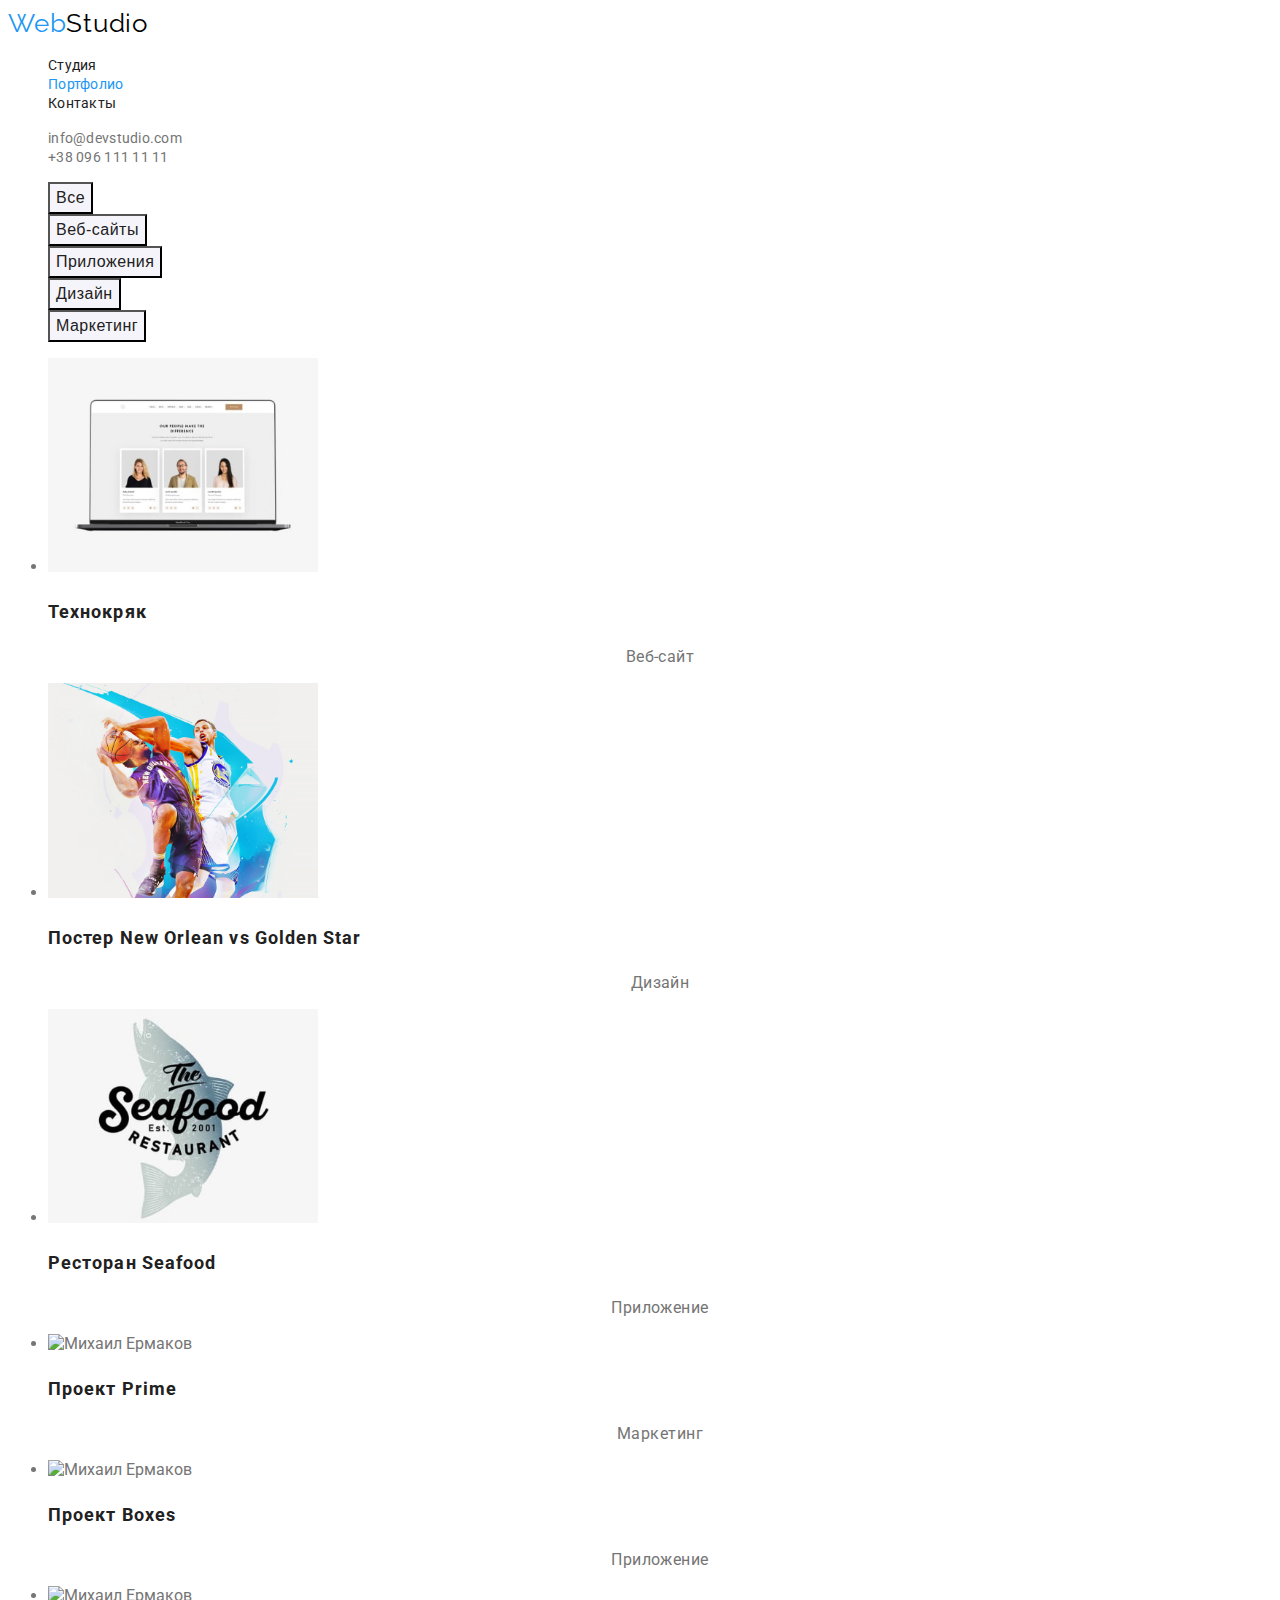
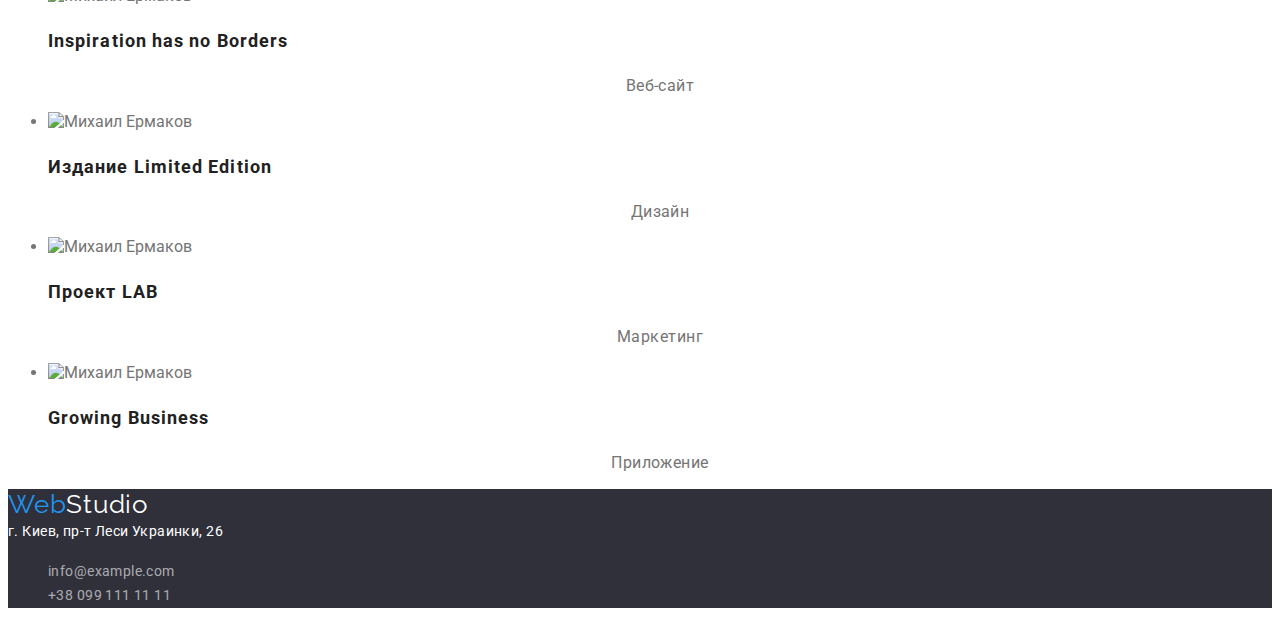
==== portfolio/portfolio.html @ 4dfbd931 "создал страницу портфолио + стили" ====
<!DOCTYPE html>
<html lang="en">

<head>
    <meta charset="UTF-8">
    <meta http-equiv="X-UA-Compatible" content="IE=edge">
    <meta name="viewport" content="width=device-width, initial-scale=1.0">
    <title>WebStudio</title>
    <link rel="preconnect" href="https://fonts.googleapis.com">
    <link rel="preconnect" href="https://fonts.gstatic.com" crossorigin>
    <link
        href="https://fonts.googleapis.com/css2?family=Raleway:wght@700&family=Roboto:wght@400;500;700;900&display=swap"
        rel="stylesheet">
    <link rel="stylesheet" href="../css/style.css">
</head>

<body>

    <!-- Шапка страницы -->
    <header class="header">
        <a class="header-logo link" href="/"><span class="logo-title">Web</span>Studio</a>
        <nav class="header-navigation">
            <ul class="list header-list">
                <li class="header-item"><a class="link header-link " href="../index.html">Студия</a></li>
                <li class="header-item"><a class="link header-link active" href="./portfolio/portfolio.html">Портфолио</a></li>
                <li class="header-item"><a class="link header-link" href="">Контакты</a></li>
            </ul>
        </nav>

        <ul class="list">
            <li><a class="link header-mail" href="mailto:info@devstudio.com">info@devstudio.com</a></li>
            <li><a class="link header-tel" href="tel:+380961111111">+38 096 111 11 11</a></li>
        </ul>
    </header>

    <!--main content-->
    <main>
        <ul class="list">
            <li><button class="preview-btn" type="button">Все</button></li>
            <li><button class="preview-btn" type="button">Веб-сайты</button></li>
            <li><button class="preview-btn" type="button">Приложения</button></li>
            <li><button class="preview-btn" type="button">Дизайн</button></li>
            <li><button class="preview-btn" type="button">Маркетинг</button></li>
        </ul>
        <ul>
            <li>
                <img src="../images/portfoliio/img1.jpg" alt="Игорь Демьяненко" width="270">
                <h3 class="proect">Технокряк</h3>
                <p class="position">Веб-сайт</p>
            </li>
            <li>
                <img src="../images/portfoliio/img2.jpg" alt="Ольга Репина" width="270">
                <h3 class="proect">Постер New Orlean vs Golden Star</h3>
                <p class="position">Дизайн</p>
            </li>
            <li>
                <img src="../images/portfoliio/img3.jpg" alt="Николай Тарасов" width="270">
                <h3 class="proect">Ресторан Seafood</h3>
                <p class="position">Приложение</p>
            </li>
            <li>
                <img src=".../images/portfoliio/img4.jpg" alt="Михаил Ермаков" width="270">
                <h3 class="proect">Проект Prime</h3>
                <p class="position">Маркетинг</p>
            </li>
            <li>
                <img src=".../images/portfoliio/img5.jpg" alt="Михаил Ермаков" width="270">
                <h3 class="proect">Проект Boxes</h3>
                <p class="position">Приложение</p>
            </li>
            <li>
                <img src=".../images/portfoliio/img6.jpg" alt="Михаил Ермаков" width="270">
                <h3 class="proect">Inspiration has no Borders</h3>
                <p class="position">Веб-сайт</p>
            </li>
            <li>
                <img src=".../images/portfoliio/img7.jpg" alt="Михаил Ермаков" width="270">
                <h3 class="proect">Издание Limited Edition</h3>
                <p class="position">Дизайн</p>
            </li>
            <li>
                <img src=".../images/portfoliio/img8.jpg" alt="Михаил Ермаков" width="270">
                <h3 class="proect">Проект LAB</h3>
                <p class="position">Маркетинг</p>
            </li>
            <li>
                <img src=".../images/portfoliio/img9.jpg" alt="Михаил Ермаков" width="270">
                <h3 class="proect">Growing Business</h3>
                <p class="position">Приложение</p>
            </li>
    </main>
    <footer>
        <section class="footer">
            <a class="footer-logo link" href="/"><span class="logo-title">Web</span>Studio</a>
            <address>г. Киев, пр-т Леси Украинки, 26</address>
            <ul class="list">
                <li><a class="link footer-mail" href=",ilto:info@example.com">info@example.com</a></li>
                <li><a class="link footer-tel" href="tel:+380991111111">+38 099 111 11 11</a></li>
            </ul>
        </section>
    </footer>

</body>

</html>
---- css/style.css ----
:root {
    --prymary-text-color: #757575;
    --title-text-color: #212121;
    --accent-color: #2196F3;
    --prymary-white-color: #000000;
    --second-colr-text: #ffffff;
}

body {
    font-family: roboto, sans-serif;
    color: var(--prymary-text-color);
;
}

/* класы для сброса */
.list {
    list-style: none;
}

.link {
    text-decoration: none;
}

/* logo */
.header-logo,
.footer-logo {
    font-family: Raleway;
    font-style: normal;
    font-weight: 700px;
    font-size: 26px;
    line-height: 1.2;
    letter-spacing: 0.03em;
    color: #000000;
}
.footer-logo {
    color: var(--second-colr-text);
 }
.logo-title {
    color: var(--accent-color);
}

/* navigation */
.header-link, .header-mail, .header-tel {
    font-weight: 500px;
    Font-size: 14px;
    line-height: 1.14;
    letter-spacing: 0.02em;
    color: var(--title-text-color);
}

.active {
    color: var(--accent-color);
}

.header-link:hover,
.header-mail:hover, 
.header-tel:hover,
.footer-mail:hover,
.footer-tel:hover {
    color: var(--accent-color);
}

.header-link:focus,
.header-mail:focus, 
.header-tel:focus,
.footer-mail:focus,
.footer-tel:focus {
    color: var(--accent-color);
}

.header-tel, .header-mail {
    color: var(--prymary-text-color);
}


/* preview */
.preview {
    background-color: #2F303A;
}
.preview-text {
    font-weight: 900px;
    font-size: 44px;
    line-height: 1.36;
    text-align: center;
    letter-spacing: 0.06em;
    text-transform: uppercase;
    color: var(--second-colr-text);
}

.preview-btn {
    font-weight: 500;
    font-size: 16px;
    line-height: 1.62;
    text-align: center;
    letter-spacing: 0.03em;
    color: var(--title-text-color);
    background-color: #F5F4FA;
}

.preview-btn:hover {
    background-color: var(--accent-color);
    color: var(--second-colr-text);
}


/* стиль для страницы портфолио */
.filtr-btn {
    font-weight: 700;
    font-size: 16px;
    line-height: 1.87;
    text-align: center;
    letter-spacing: 0.06em;
    color: var(--second-colr-text);
    cursor: pointer;
    background-color: var(--accent-color);
}
}



.title {
    font-weight: 700px;
    font-size: 14px;
    line-height: 1.14;
    letter-spacing: 0.03em;
    color: var(--title-text-color);
    text-transform: uppercase;
}

.text {
    font-family: Roboto;
    font-size: 14px;
    line-height: 1.71;
    letter-spacing: 0.03em
}

.work,
.team {
    font-weight: 700px;
    font-size: 36px;
    line-height: 1.16;
    text-align: center;
    letter-spacing: 0.03em;

    color: var(--title-text-color)
}

.team-name {
    font-weight: 500px;
    font-size: 16px;
    line-height: 1.18;
    text-align: center;
    letter-spacing: 0.03em;
    color: var( --title-text-color);

}

.position {
    font-size: 16px;
    line-height: 1.18;
    text-align: center;
    letter-spacing: 0.03em;
    }

.footer {
    background-color: #2F303A;;
}

address {
    font-style: normal;
    font-weight: normal;
    font-size: 14px;
    line-height: 1.71;
    letter-spacing: 0.03em;
    color: #FFFFFF;

}

.footer-mail,
.footer-tel {
    font-style: normal;
    font-weight: 400px;
    font-size: 14px;
    line-height: 1.71;
    letter-spacing: 0.03em;
    color: rgba(255, 255, 255, 0.6);
}

.proect {
    font-weight: 700;
    font-size: 18px;
    line-height: 2;
    letter-spacing: 0.06em;
    color: var(--title-text-color)
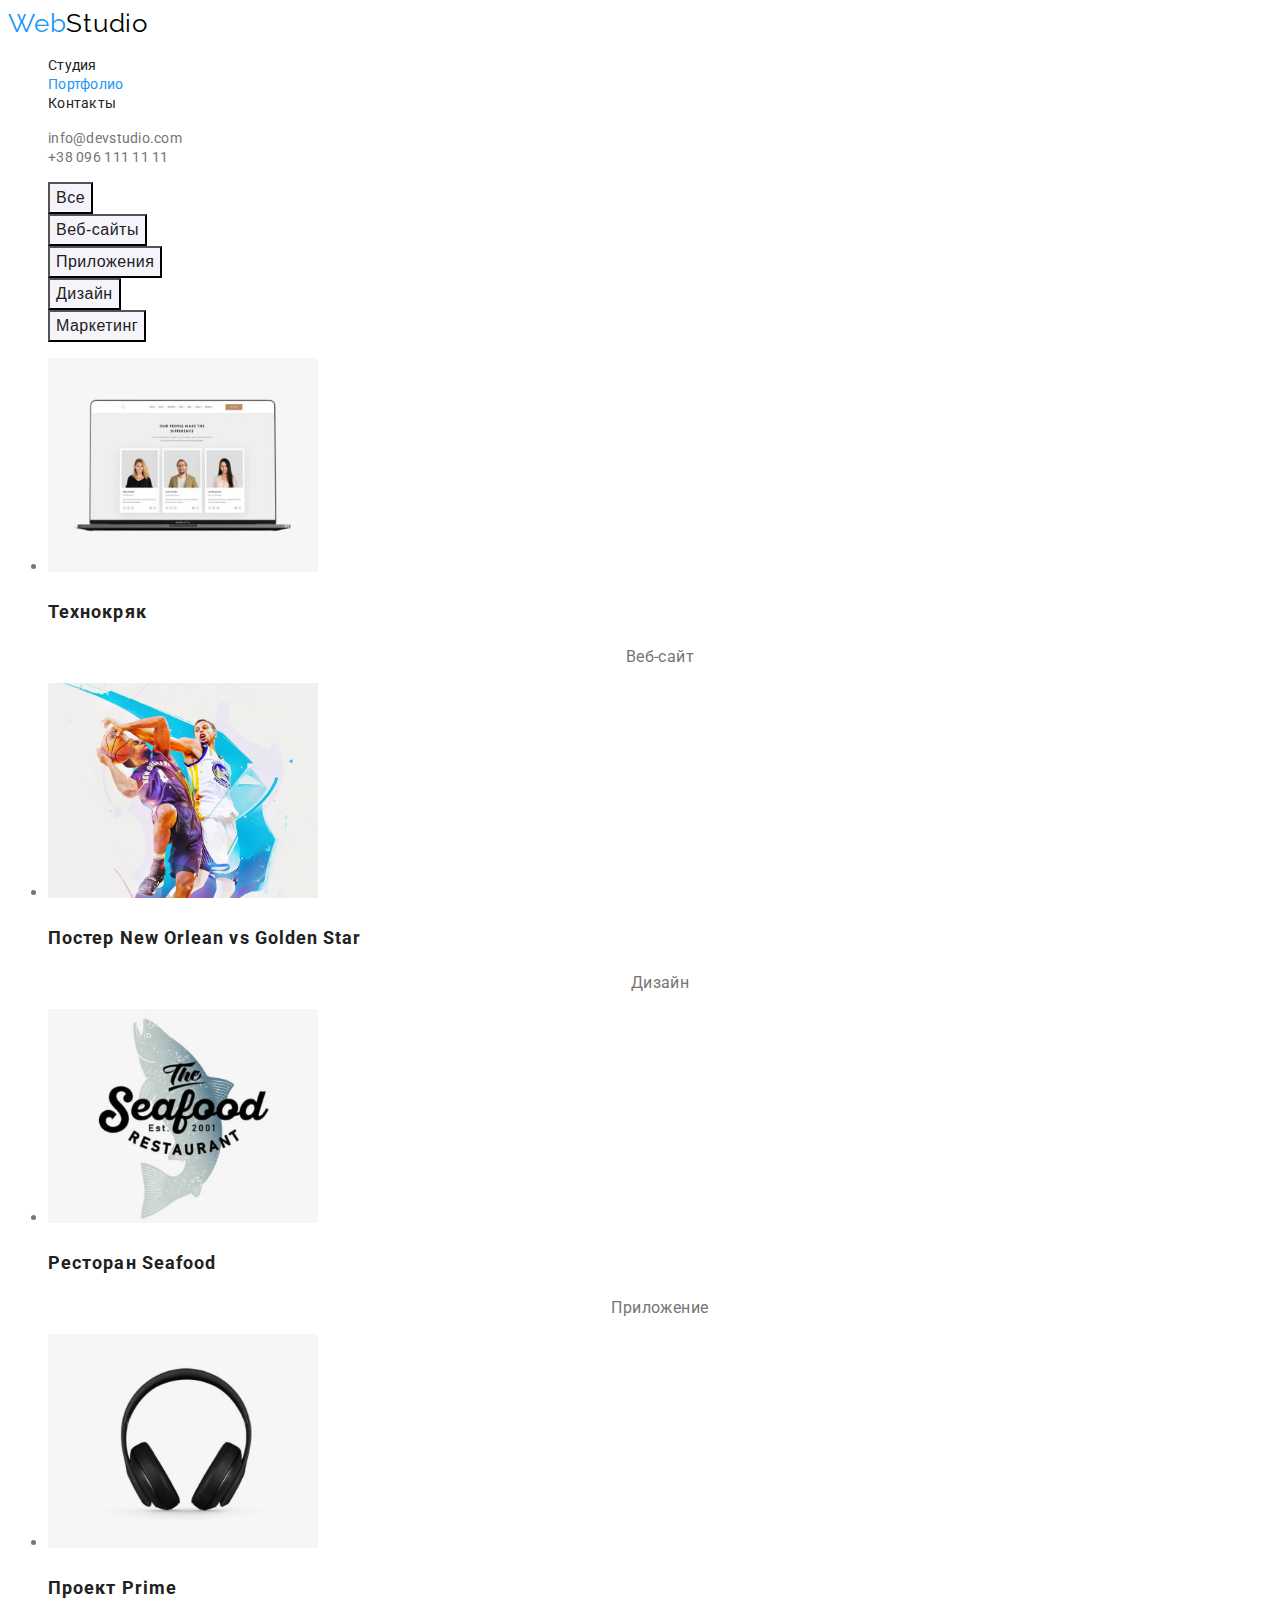
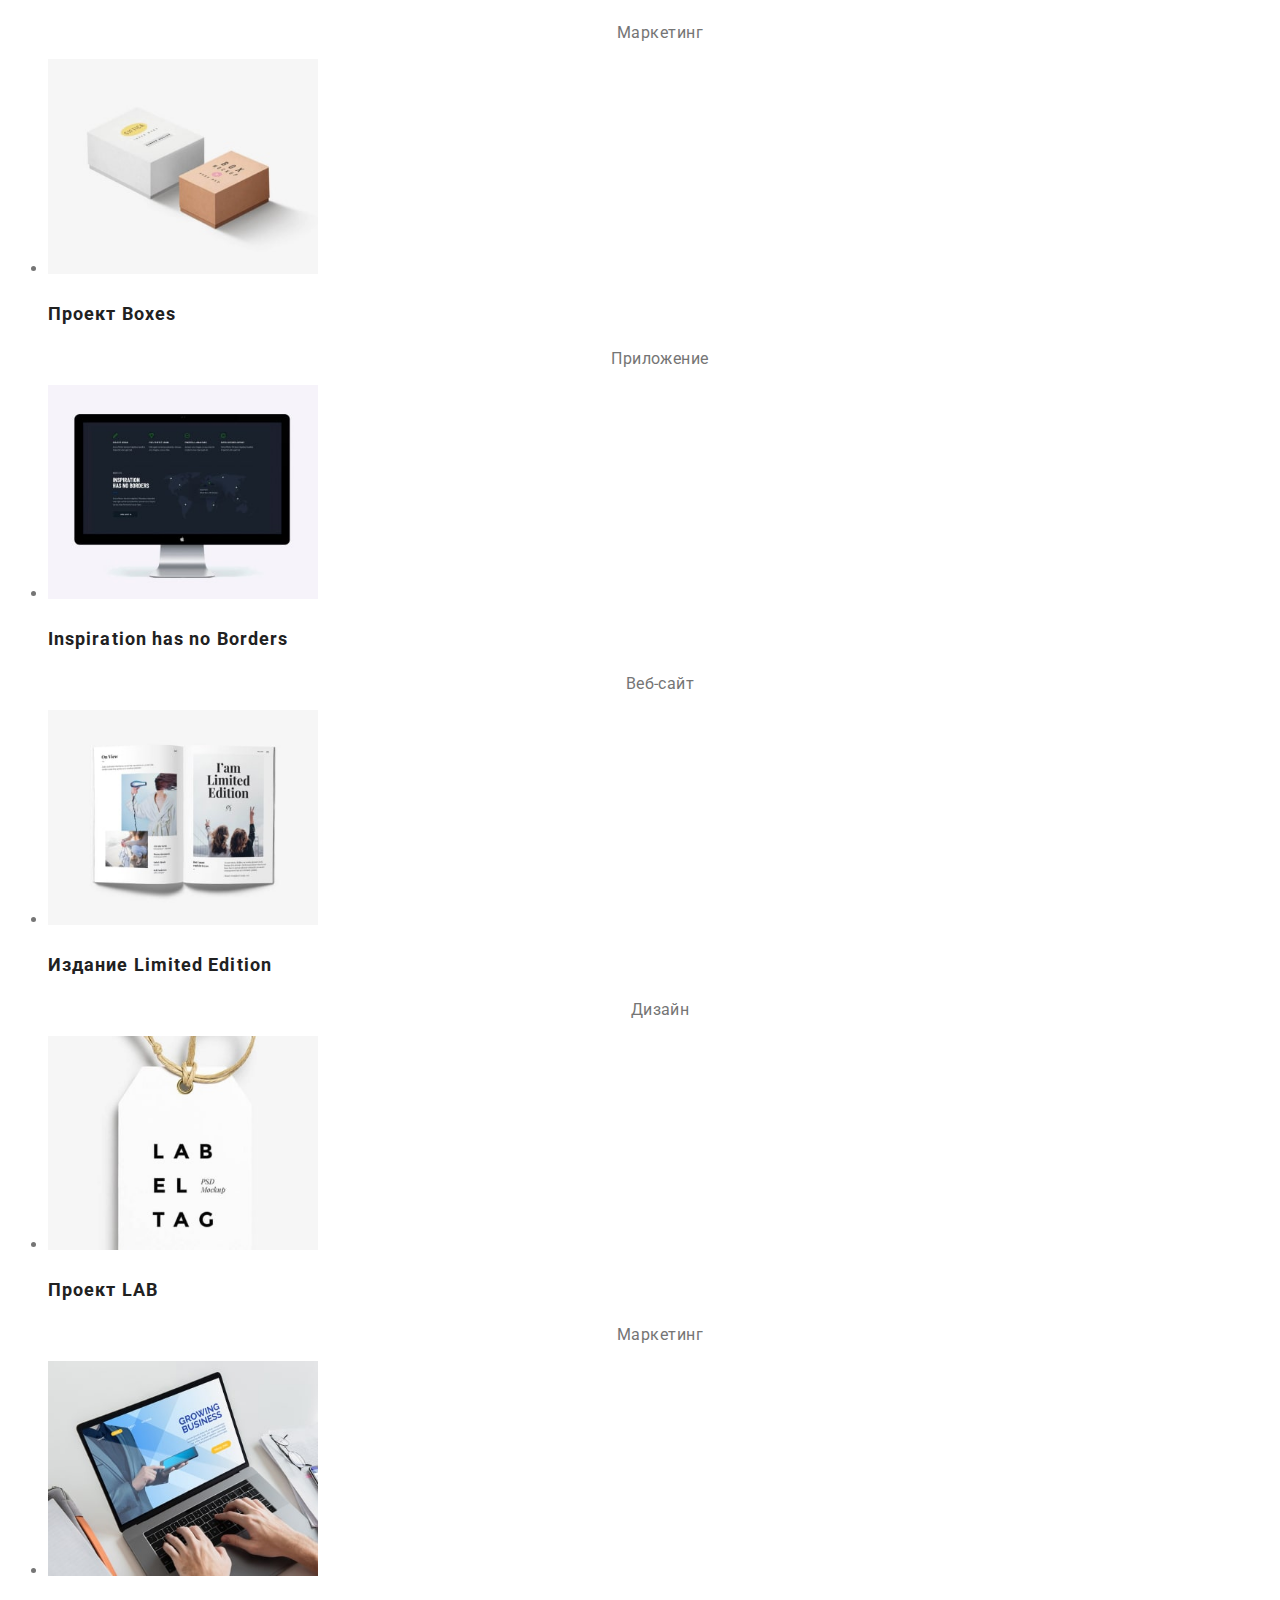
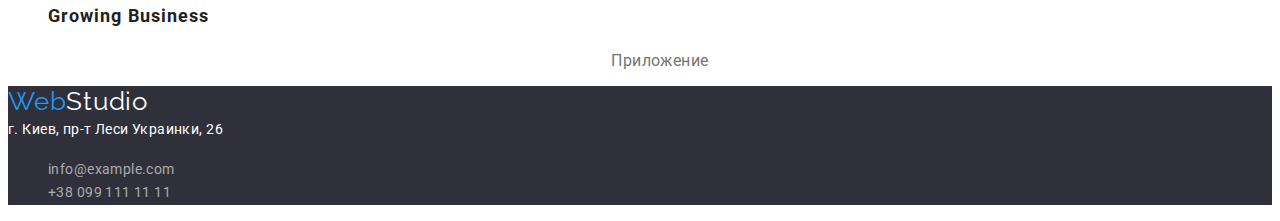
==== commit dfe442ae: "фикс" ====
--- a/portfolio/portfolio.html
+++ b/portfolio/portfolio.html
@@ -59,32 +59,32 @@
                 <p class="position">Приложение</p>
             </li>
             <li>
-                <img src=".../images/portfoliio/img4.jpg" alt="Михаил Ермаков" width="270">
+                <img src="../images/portfoliio/img4.jpg" alt="Михаил Ермаков" width="270">
                 <h3 class="proect">Проект Prime</h3>
                 <p class="position">Маркетинг</p>
             </li>
             <li>
-                <img src=".../images/portfoliio/img5.jpg" alt="Михаил Ермаков" width="270">
+                <img src="../images/portfoliio/img5.jpg" alt="Михаил Ермаков" width="270">
                 <h3 class="proect">Проект Boxes</h3>
                 <p class="position">Приложение</p>
             </li>
             <li>
-                <img src=".../images/portfoliio/img6.jpg" alt="Михаил Ермаков" width="270">
+                <img src="../images/portfoliio/img6.jpg" alt="Михаил Ермаков" width="270">
                 <h3 class="proect">Inspiration has no Borders</h3>
                 <p class="position">Веб-сайт</p>
             </li>
             <li>
-                <img src=".../images/portfoliio/img7.jpg" alt="Михаил Ермаков" width="270">
+                <img src="../images/portfoliio/img7.jpg" alt="Михаил Ермаков" width="270">
                 <h3 class="proect">Издание Limited Edition</h3>
                 <p class="position">Дизайн</p>
             </li>
             <li>
-                <img src=".../images/portfoliio/img8.jpg" alt="Михаил Ермаков" width="270">
+                <img src="../images/portfoliio/img8.jpg" alt="Михаил Ермаков" width="270">
                 <h3 class="proect">Проект LAB</h3>
                 <p class="position">Маркетинг</p>
             </li>
             <li>
-                <img src=".../images/portfoliio/img9.jpg" alt="Михаил Ермаков" width="270">
+                <img src="../images/portfoliio/img9.jpg" alt="Михаил Ермаков" width="270">
                 <h3 class="proect">Growing Business</h3>
                 <p class="position">Приложение</p>
             </li>
